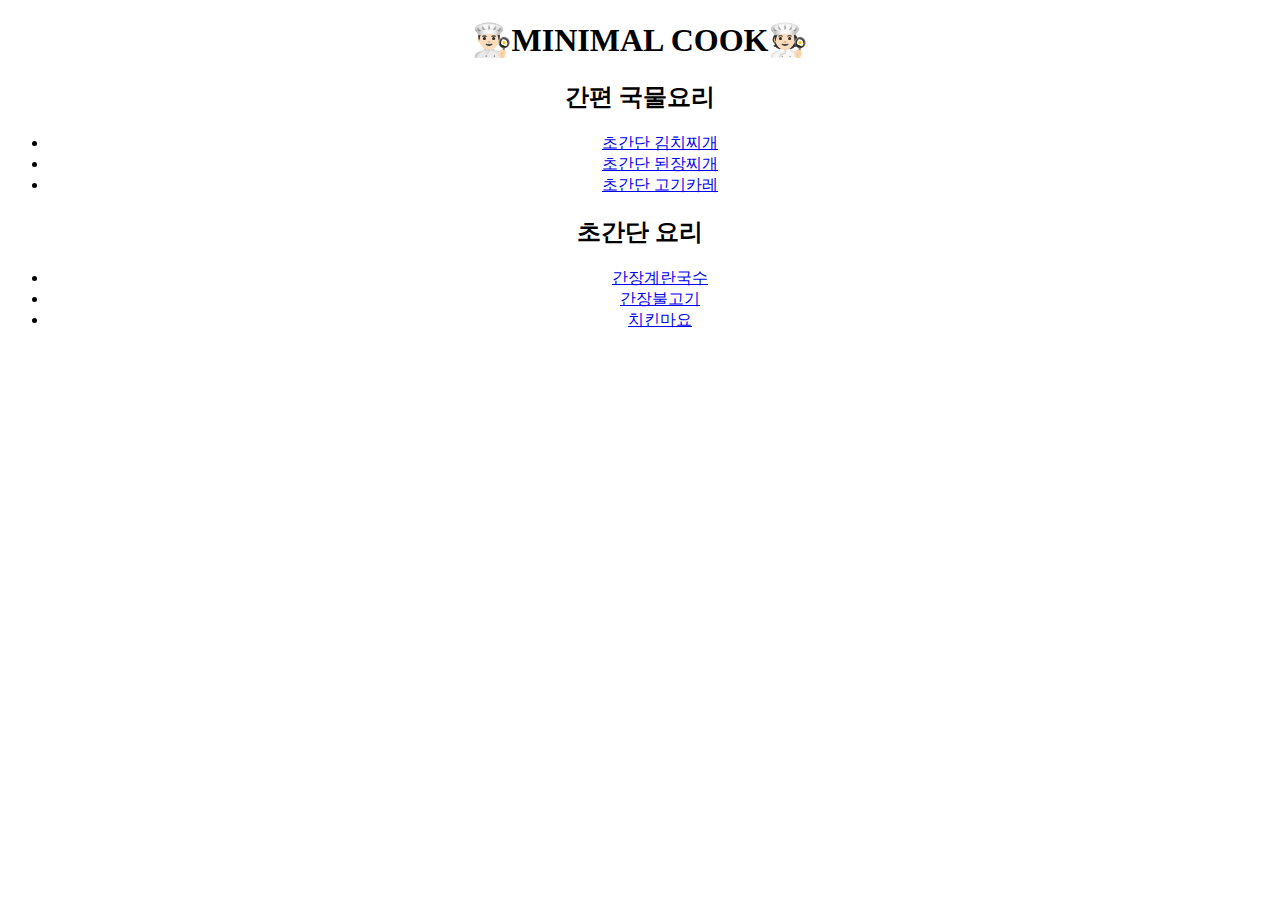
==== index.html @ a9a12557 "html" ====
<!doctype html>
<html>
    <head>
        <meta charset="UTF-8">
        <title>👨🏻‍🍳미니멀쿡🧑🏻‍🍳</title>
        <style>
            h1,h2,ul{
                text-align: center;
            }
        </style>
    </head>
    <body>
        <h1>👨🏻‍🍳MINIMAL COOK🧑🏻‍🍳</h1>
        <h2>간편 국물요리</h2>
        <ul>
            <li><a href="김치찌개.html" target="_blank">초간단 김치찌개</a></li>
            <li><a href="된장찌개.html" target="_blank">초간단 된장찌개</a></li>
            <li><a href="고기카레.html" target="_blank">초간단 고기카레</a></li>
        </ul>
        <h2>초간단 요리</h2>
        <ul>
            <li><a href="간장계란국수.html" target="_blank">간장계란국수</a></li>
            <li><a href="간장불고기.html" target="_blank">간장불고기</a></li>
            <li><a href="치킨마요.html" target="_blank">치킨마요</a></li>
    </body>
</html>
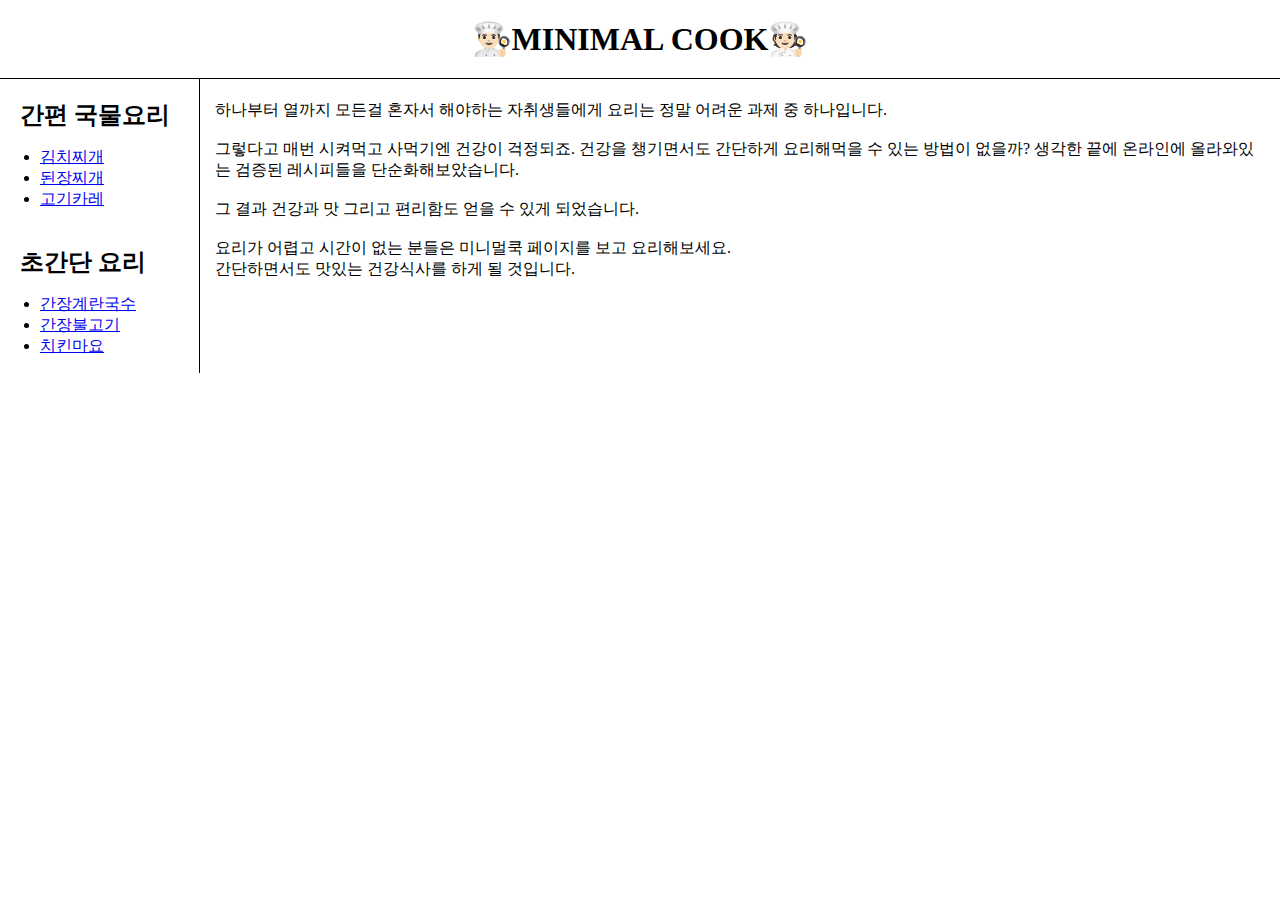
==== commit 5ca4340b: "index 페이지 완성" ====
--- a/index.html
+++ b/index.html
@@ -4,23 +4,59 @@
         <meta charset="UTF-8">
         <title>👨🏻‍🍳미니멀쿡🧑🏻‍🍳</title>
         <style>
-            h1,h2,ul{
+            body{
+                margin:0px;
+            }
+            h1{
+                border-bottom: 1px solid black;
                 text-align: center;
+                padding-bottom: 20px;
+                padding-top:20px;
+                margin: 0px;
+            }
+            .list{
+                border-right: 1px solid black;
+            }
+            h2{
+                margin:0px;
+                padding-top: 20px;
+                padding-left: 20px;
+            }
+            #grid{
+                display: grid;
+                grid-template-columns: 200px 1fr;
+            }
+            .con{
+                margin:5px;
+                padding-left:10px;
+                padding-right: 10px;
             }
         </style>
     </head>
     <body>
         <h1>👨🏻‍🍳MINIMAL COOK🧑🏻‍🍳</h1>
+        <div id="grid">
+        <div class="list">
         <h2>간편 국물요리</h2>
         <ul>
-            <li><a href="김치찌개.html" target="_blank">초간단 김치찌개</a></li>
-            <li><a href="된장찌개.html" target="_blank">초간단 된장찌개</a></li>
-            <li><a href="고기카레.html" target="_blank">초간단 고기카레</a></li>
+            <li><a href="김치찌개.html" target="_blank" >김치찌개</a></li>
+            <li><a href="된장찌개.html" target="_blank">된장찌개</a></li>
+            <li><a href="고기카레.html" target="_blank">고기카레</a></li>
         </ul>
         <h2>초간단 요리</h2>
         <ul>
             <li><a href="간장계란국수.html" target="_blank">간장계란국수</a></li>
             <li><a href="간장불고기.html" target="_blank">간장불고기</a></li>
             <li><a href="치킨마요.html" target="_blank">치킨마요</a></li>
+        </div>
+        <div class="con">
+            <p>하나부터 열까지 모든걸 혼자서 해야하는 자취생들에게 요리는 정말 어려운 과제 중 하나입니다. 
+                <br><br>그렇다고 매번 시켜먹고 사먹기엔 건강이 걱정되죠. 건강을 챙기면서도 간단하게 요리해먹을 수 있는 방법이 없을까? 생각한 끝에 온라인에 올라와있는 검증된 레시피들을 단순화해보았습니다. 
+                <br><br>그 결과 건강과 맛 그리고 편리함도 얻을 수 있게 되었습니다.
+
+                <br><br>요리가 어렵고 시간이 없는 분들은 미니멀쿡 페이지를 보고 요리해보세요.<br>간단하면서도 맛있는 건강식사를 하게 될 것입니다.
+            </p>
+        </div>
+    </div>
     </body>
 </html>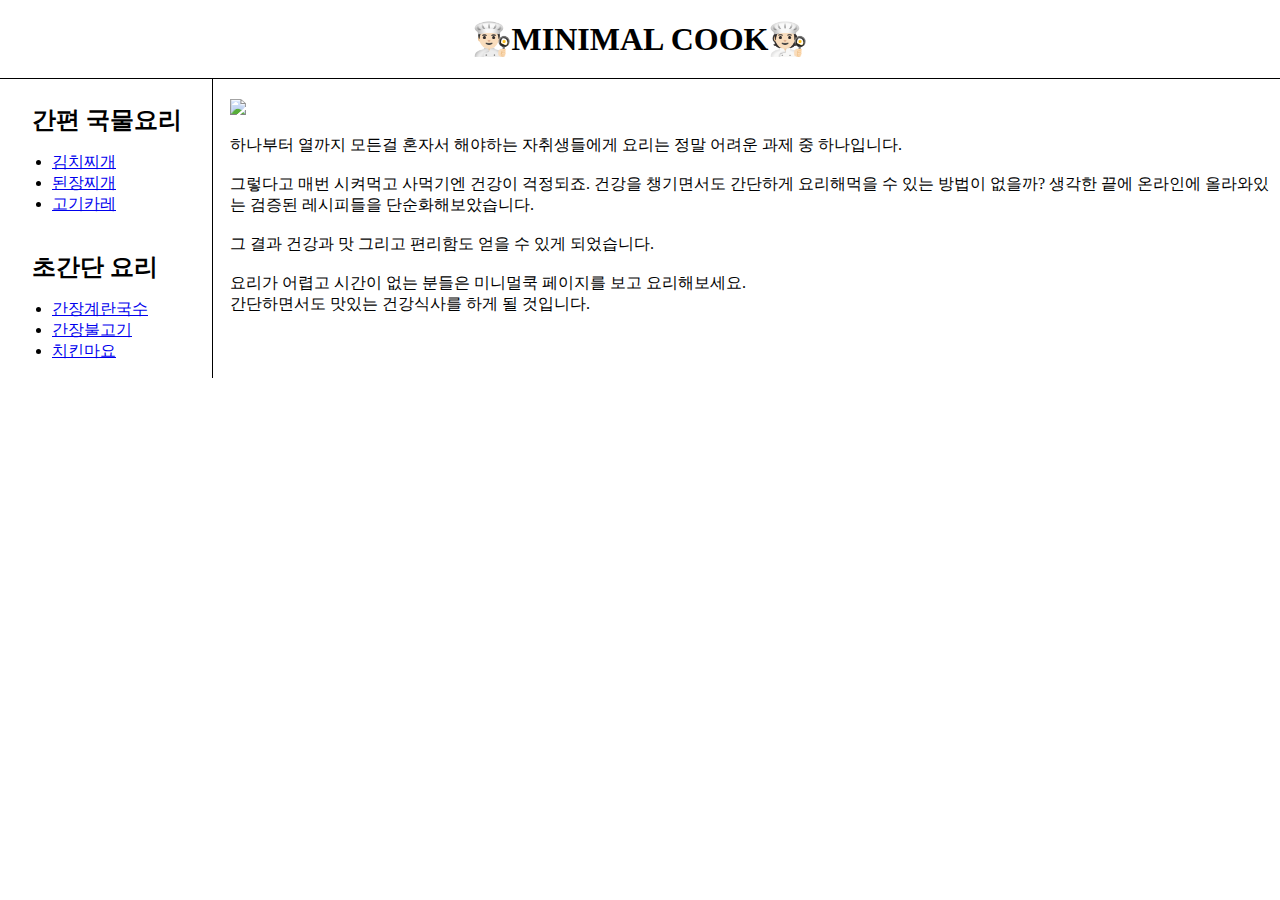
==== commit 2bff7699: "미디어쿼리 추가" ====
--- a/index.html
+++ b/index.html
@@ -16,6 +16,10 @@
             }
             .list{
                 border-right: 1px solid black;
+                width: 200px;
+                padding-left: 12px;
+                padding-top: 5px;
+
             }
             h2{
                 margin:0px;
@@ -27,9 +31,22 @@
                 grid-template-columns: 200px 1fr;
             }
             .con{
-                margin:5px;
-                padding-left:10px;
-                padding-right: 10px;
+                padding-left: 20px;
+                margin-left: 10px;
+                margin-top: 10px;
+                margin-right: 10px;
+                padding-top: 10px;
+            }
+            @media(max-width:600px){
+                #grid{
+                    display: block;
+                }
+                .list{
+                    border-right: none;
+                }
+                img{
+                    padding-top: 10px;
+                }
             }
         </style>
     </head>
@@ -50,6 +67,7 @@
             <li><a href="치킨마요.html" target="_blank">치킨마요</a></li>
         </div>
         <div class="con">
+            <img src="이미지1.jpeg" style="max-width: 100%; height: auto;">
             <p>하나부터 열까지 모든걸 혼자서 해야하는 자취생들에게 요리는 정말 어려운 과제 중 하나입니다. 
                 <br><br>그렇다고 매번 시켜먹고 사먹기엔 건강이 걱정되죠. 건강을 챙기면서도 간단하게 요리해먹을 수 있는 방법이 없을까? 생각한 끝에 온라인에 올라와있는 검증된 레시피들을 단순화해보았습니다. 
                 <br><br>그 결과 건강과 맛 그리고 편리함도 얻을 수 있게 되었습니다.
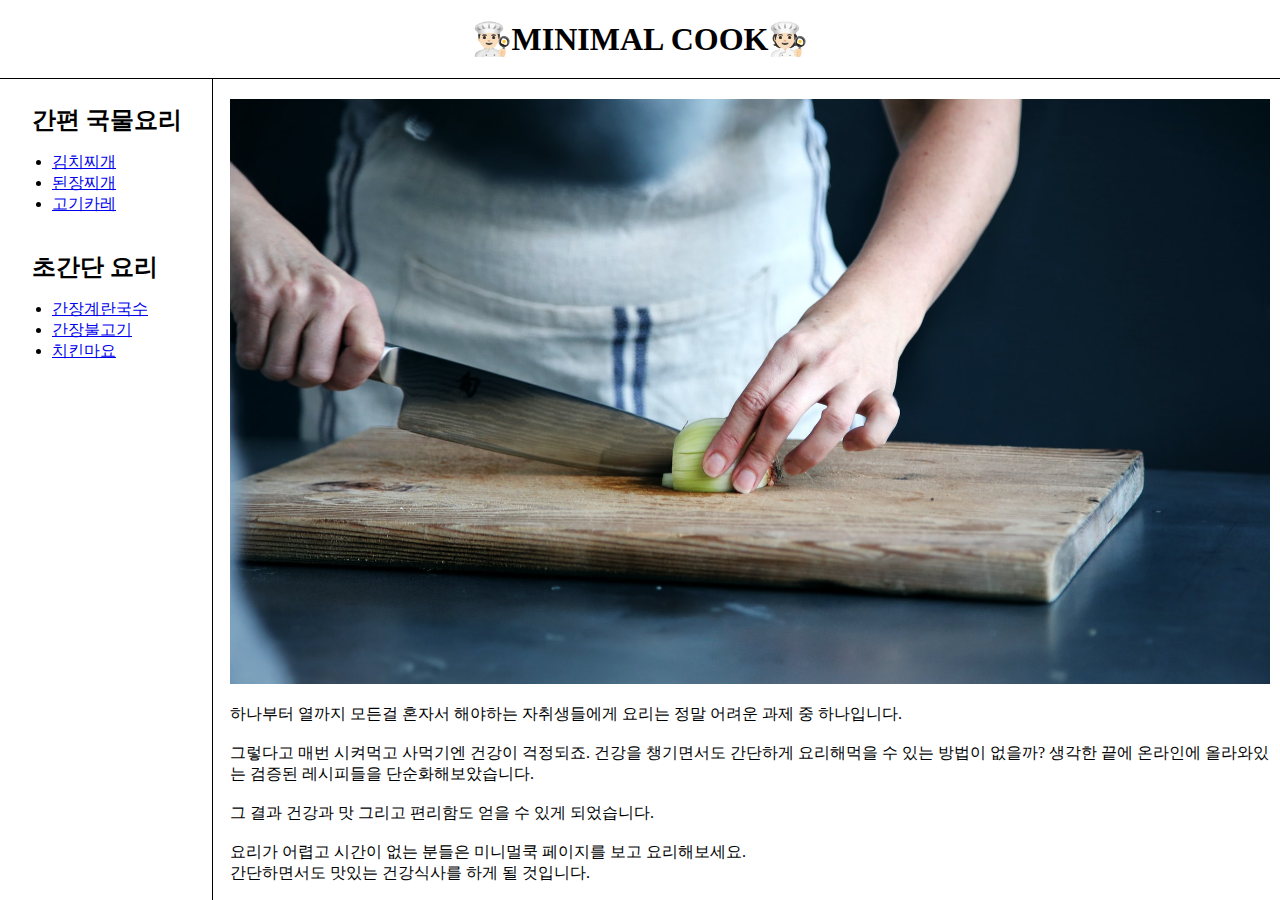
==== commit 4d37abdf: "css파일분리" ====
--- a/index.html
+++ b/index.html
@@ -3,68 +3,23 @@
     <head>
         <meta charset="UTF-8">
         <title>👨🏻‍🍳미니멀쿡🧑🏻‍🍳</title>
-        <style>
-            body{
-                margin:0px;
-            }
-            h1{
-                border-bottom: 1px solid black;
-                text-align: center;
-                padding-bottom: 20px;
-                padding-top:20px;
-                margin: 0px;
-            }
-            .list{
-                border-right: 1px solid black;
-                width: 200px;
-                padding-left: 12px;
-                padding-top: 5px;
-
-            }
-            h2{
-                margin:0px;
-                padding-top: 20px;
-                padding-left: 20px;
-            }
-            #grid{
-                display: grid;
-                grid-template-columns: 200px 1fr;
-            }
-            .con{
-                padding-left: 20px;
-                margin-left: 10px;
-                margin-top: 10px;
-                margin-right: 10px;
-                padding-top: 10px;
-            }
-            @media(max-width:600px){
-                #grid{
-                    display: block;
-                }
-                .list{
-                    border-right: none;
-                }
-                img{
-                    padding-top: 10px;
-                }
-            }
-        </style>
+        <link rel="stylesheet" href="style.css">
     </head>
     <body>
-        <h1>👨🏻‍🍳MINIMAL COOK🧑🏻‍🍳</h1>
+        <h1 class="head">👨🏻‍🍳MINIMAL COOK🧑🏻‍🍳</h1>
         <div id="grid">
         <div class="list">
-        <h2>간편 국물요리</h2>
+        <h2 class="lih2">간편 국물요리</h2>
         <ul>
-            <li><a href="김치찌개.html" target="_blank" >김치찌개</a></li>
-            <li><a href="된장찌개.html" target="_blank">된장찌개</a></li>
-            <li><a href="고기카레.html" target="_blank">고기카레</a></li>
+            <li><a href="김치찌개.html">김치찌개</a></li>
+            <li><a href="된장찌개.html">된장찌개</a></li>
+            <li><a href="고기카레.html">고기카레</a></li>
         </ul>
-        <h2>초간단 요리</h2>
+        <h2 class="lih2">초간단 요리</h2>
         <ul>
-            <li><a href="간장계란국수.html" target="_blank">간장계란국수</a></li>
-            <li><a href="간장불고기.html" target="_blank">간장불고기</a></li>
-            <li><a href="치킨마요.html" target="_blank">치킨마요</a></li>
+            <li><a href="간장계란국수.html">간장계란국수</a></li>
+            <li><a href="간장불고기.html">간장불고기</a></li>
+            <li><a href="치킨마요.html">치킨마요</a></li>
         </div>
         <div class="con">
             <img src="이미지1.jpeg" style="max-width: 100%; height: auto;">
--- a/style.css
+++ b/style.css
@@ -0,0 +1,50 @@
+body{
+    margin:0px;
+}
+.head{
+    border-bottom: 1px solid black;
+    text-align: center;
+    padding-bottom: 20px;
+    padding-top:20px;
+    margin: 0px;
+}
+.list{
+    border-right: 1px solid black;
+    width: 200px;
+    padding-left: 12px;
+    padding-top: 5px;
+
+}
+.lih2{
+    margin:0px;
+    padding-top: 20px;
+    padding-left: 20px;
+}
+#grid{
+    display: grid;
+    grid-template-columns: 200px 1fr;
+}
+.con{
+    padding-left: 20px;
+    margin-left: 10px;
+    margin-top: 10px;
+    margin-right: 10px;
+    padding-top: 10px;
+}
+.conre{
+    padding-left: 20px;
+    margin-left: 10px;
+    margin-right: 10px;
+    padding-top: 4px;
+}
+@media(max-width:600px){
+    #grid{
+        display: block;
+    }
+    .list{
+        border-right: none;
+    }
+    img{
+        padding-top: 10px;
+    }
+}